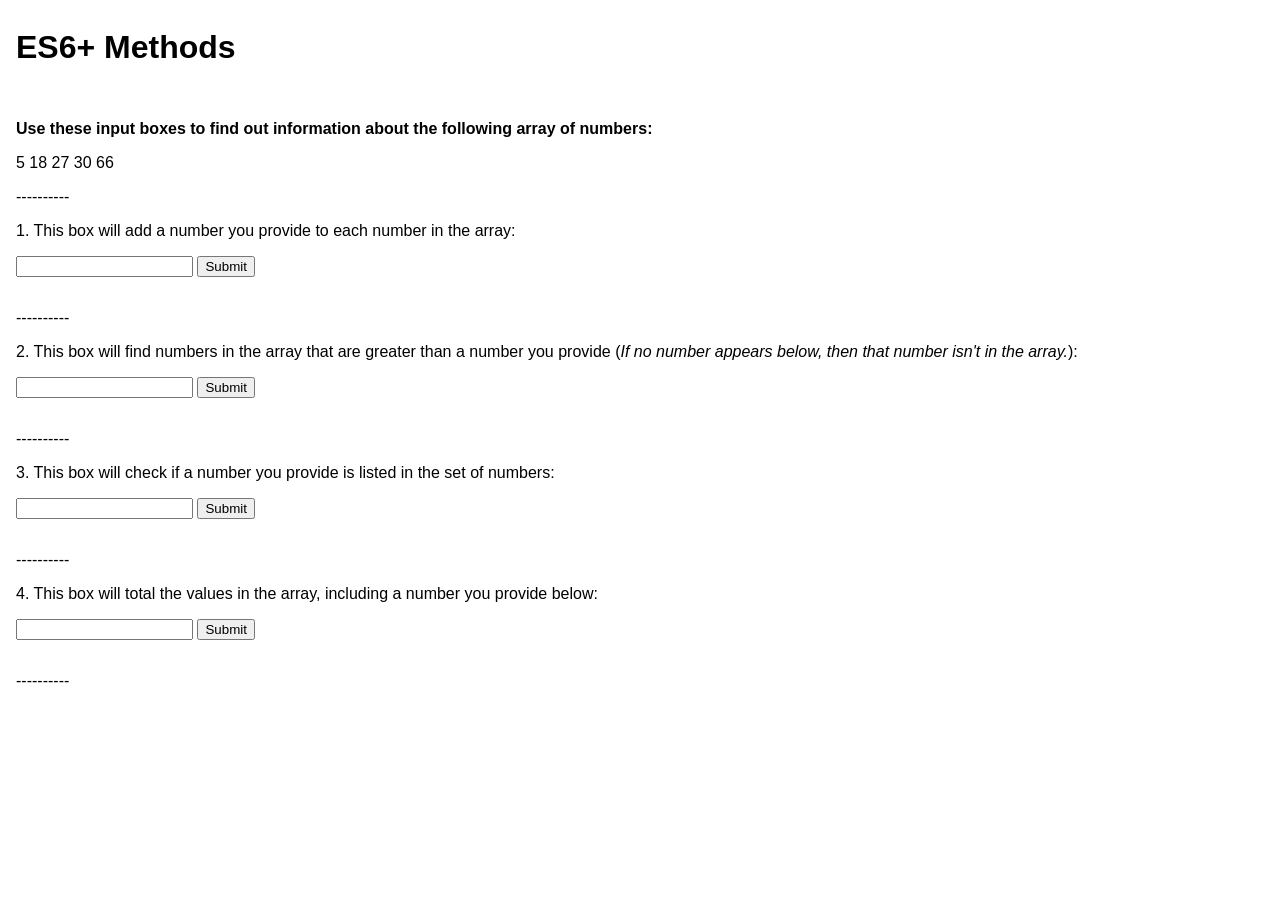
==== lesson01/index.html @ cf2416b5 "lesson 01 part 2 added to new repo with accurate repo for html300" ====
<!DOCTYPE html>
<html lang="en">
<head>
  <meta charset="UTF-8">
  <meta name="viewport" content="width=device-width, initial-scale=1.0">
  <meta http-equiv="X-UA-Compatible" content="ie=edge">
  <title>Freeland - Assignment 1 Part 2</title>
  <script src="https://ajax.googleapis.com/ajax/libs/jquery/3.5.1/jquery.min.js"></script>
  <script src="scripts.js"></script>
  <link rel="stylesheet" href="style.css">
</head>
<body>
  <h1>ES6+ Methods</h1>

  <div class="non-h1-body">
    <b><p>Use these input boxes to find out information about the following array of numbers:</p></b>
    <div id="array"></div>

    <p>----------</p>

    <p>1. This box will add a number you provide to each number in the array:</p>
    <input type="text" class="input_one">
    <input type="submit" class="submit_one">
    <div id="array_one"></div>

    <p>----------</p>

    <p>2. This box will find numbers in the array that are greater than a number you provide (<i>If no number appears below, then that number isn't in the array.</i>):</p>
    <input type="text" class="input_two">
    <input type="submit" class="submit_two">
    <div id="array_two"></div>

    <p>----------</p>

    <p>3. This box will check if a number you provide is listed in the set of numbers:</p>
    <input type="text" class="input_three">
    <input type="submit" class="submit_three">
    <div id="array_three"></div>

    <p>----------</p>

    <p>4. This box will total the values in the array, including a number you provide below:</p>
    <input type="text" class="input_four">
    <input type="submit" class="submit_four">
    <div id="array_four"></div>

    <p>----------</p>

  </div>
</body>
</html>
---- lesson01/style.css ----
h1{
  padding: 0.25em;
  font-family: sans-serif;
}
.non-h1-body{
  padding: 0.5em;
  font-family: sans-serif;
}
#array_one, #array_two, #array_three, #array_four{
  color: blue;
  padding-top: 1em;
}
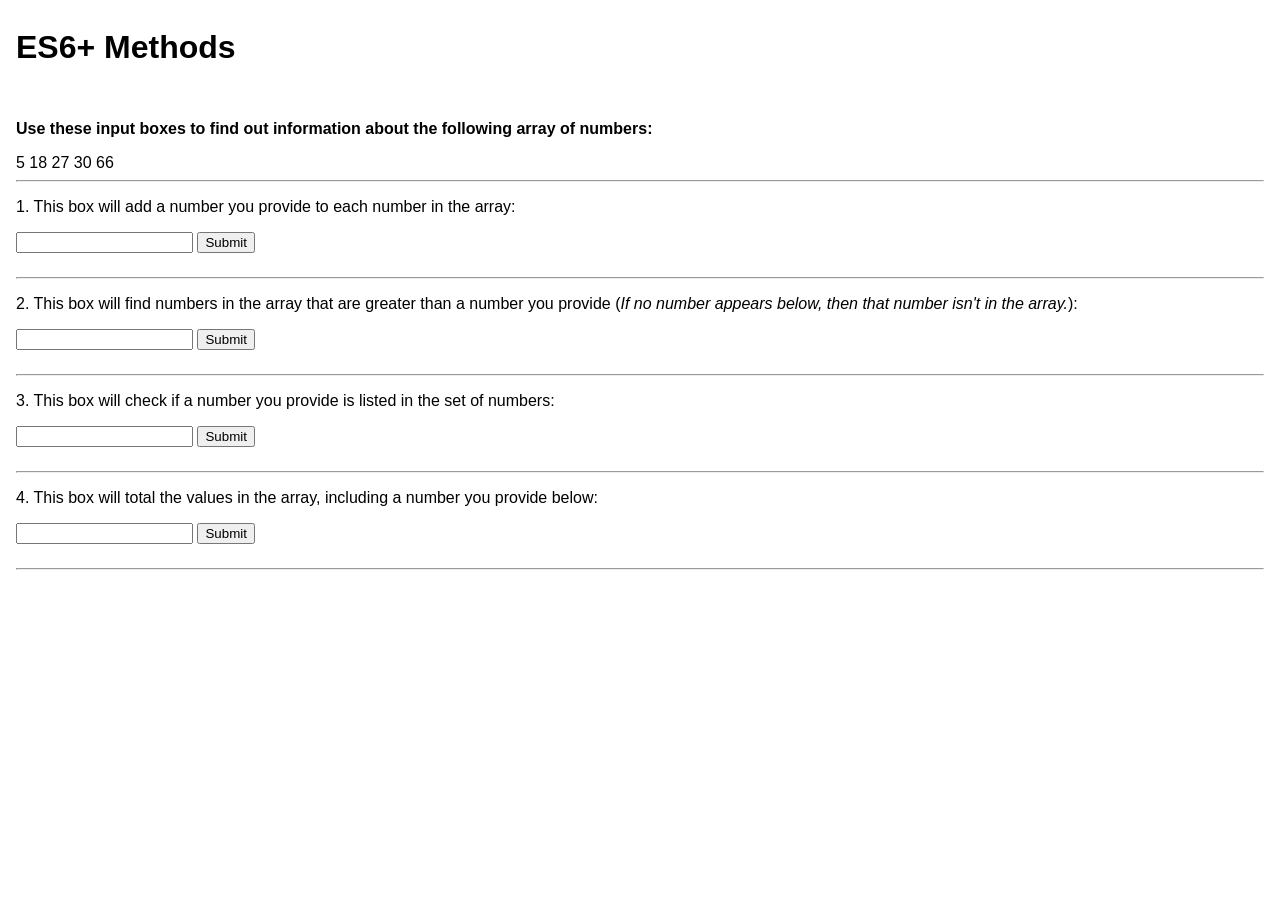
==== commit 12f525c4: "updates to assignment from cheri" ====
--- a/lesson01/index.html
+++ b/lesson01/index.html
@@ -16,35 +16,35 @@
     <b><p>Use these input boxes to find out information about the following array of numbers:</p></b>
     <div id="array"></div>
 
-    <p>----------</p>
+    <hr>
 
     <p>1. This box will add a number you provide to each number in the array:</p>
     <input type="text" class="input_one">
     <input type="submit" class="submit_one">
     <div id="array_one"></div>
 
-    <p>----------</p>
+    <hr>
 
     <p>2. This box will find numbers in the array that are greater than a number you provide (<i>If no number appears below, then that number isn't in the array.</i>):</p>
     <input type="text" class="input_two">
     <input type="submit" class="submit_two">
     <div id="array_two"></div>
 
-    <p>----------</p>
+    <hr>
 
     <p>3. This box will check if a number you provide is listed in the set of numbers:</p>
     <input type="text" class="input_three">
     <input type="submit" class="submit_three">
     <div id="array_three"></div>
 
-    <p>----------</p>
+    <hr>
 
     <p>4. This box will total the values in the array, including a number you provide below:</p>
     <input type="text" class="input_four">
     <input type="submit" class="submit_four">
     <div id="array_four"></div>
 
-    <p>----------</p>
+    <hr>
 
   </div>
 </body>
--- a/lesson01/style.css
+++ b/lesson01/style.css
@@ -6,7 +6,7 @@
   padding: 0.5em;
   font-family: sans-serif;
 }
-#array_one, #array_two, #array_three, #array_four{
+[id^="array_"]{
   color: blue;
   padding-top: 1em;
 }
